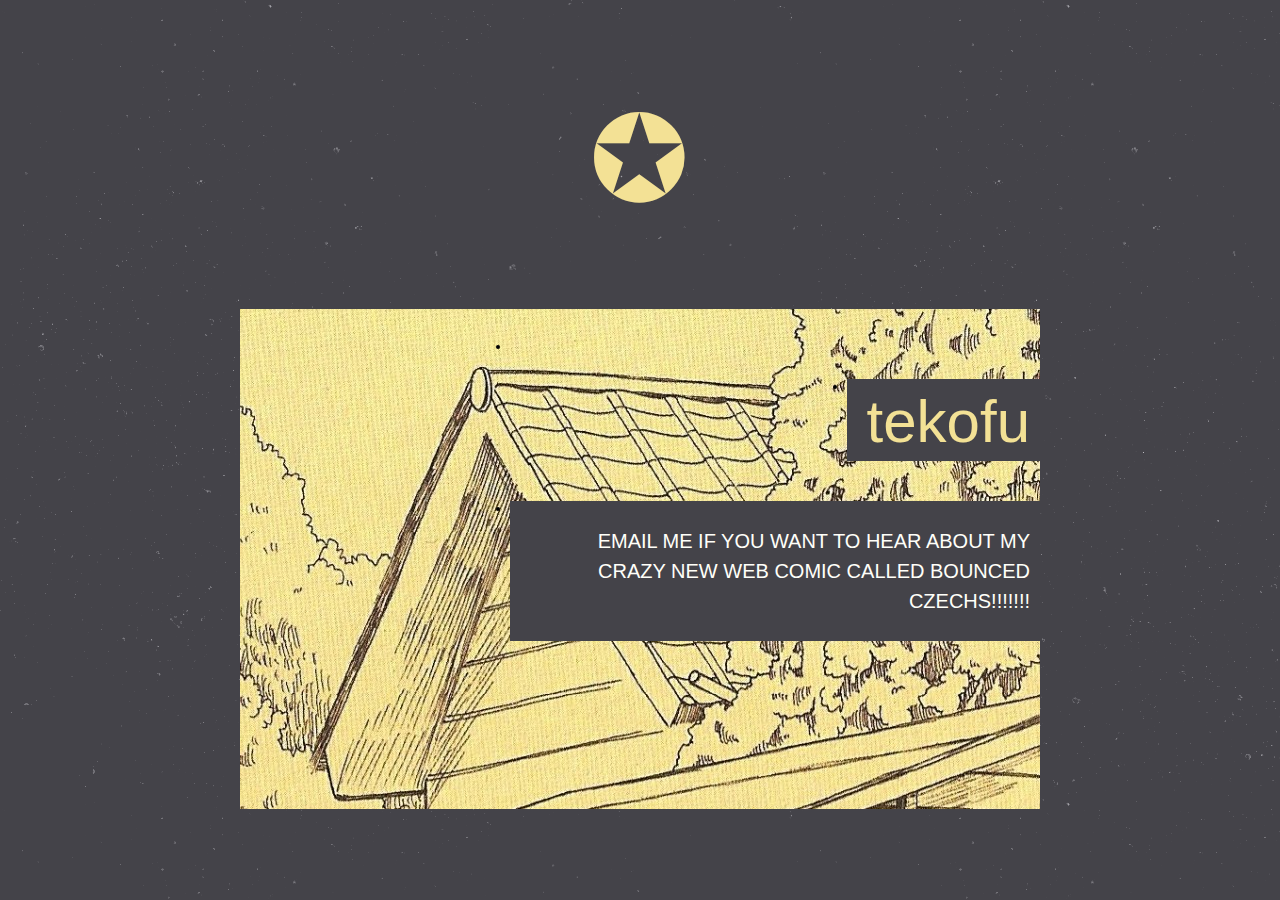
==== index.html @ f94f85e7 "repopulate files to github" ====
<!DOCTYPE html>
<html lang=en>
    <head>
        <meta charset="utf-8">
        <title>tekofu - home</title>
        <link rel="stylesheet" type="text/css" href="assets/style.css" />
		<link rel="shortcut icon" type="image/png" href="assets/ico.png"/>
    </head>

    <body>
        <main> 
            <h1 id="title">✪</h1>
            <header id="header">
                <ul id="menu">
                    <li class="container">
                        <a id="menutitle">
                            tekofu
                        </a> 
                    </li>
                    <li></li>
                    <li class="container">
                        <p id="item">
                            EMAIL ME IF YOU WANT TO HEAR ABOUT MY CRAZY NEW WEB COMIC CALLED BOUNCED CZECHS!!!!!!!
                        </p> 
                    </li>                    
                </ul>
            </header>
        </main>
    </body>
</html>
---- assets/style.css ----
html {
    height: 100%;
    margin: 0;
    padding: 0;
    font-size: 0;
	}

body {
    height: 100%;
    margin: 0;
    padding: 0;
    font-size: 0;
    font-family: sans-serif;
    text-align: center;
    border: 0;
    background-image: url(stardust.png);
	}

main {
    display: inline-block;
    min-width: 800px;
    font-size: 12px;
    margin: 10vh 0 0 0;
	}

#header {
	height: 500px;
	background-image: url(nichi1.jpg);
	}

h1 {
    letter-spacing: 2px;
    font-size: 120px;
    font-weight: normal;
    text-align: center;
    padding: 0;
    margin-top: 0;
    color: #F3E195;
	}

#menu {
	float: right;
	margin-top: 30px;
	vertical-align: bottom;
	position: relative;
	}

.container {
	background-color: #444349;
	float: right;
	height: auto;
	margin-top: 40px;
	}

#item {
	font-size: 20px;
	padding: 5px 10px 5px 20px;
	color: #FFFFF9;
	float: right;
	width: 500px;
	text-align: right;
	line-height: 1.5;
	}

#menutitle {
	float: right;
	font-size: 60px;
	color: #F3E195;
	padding: 5px 10px 5px 20px;
	margin-top: 3px;
	}

.menulink {
	color: #F3E195;
	}

.menulink:hover {
	color: #D5FDE9;
	}

#home {	
	height: 60px;
	width: 60px;
	padding: 5px 5px 5px 5px;
	}
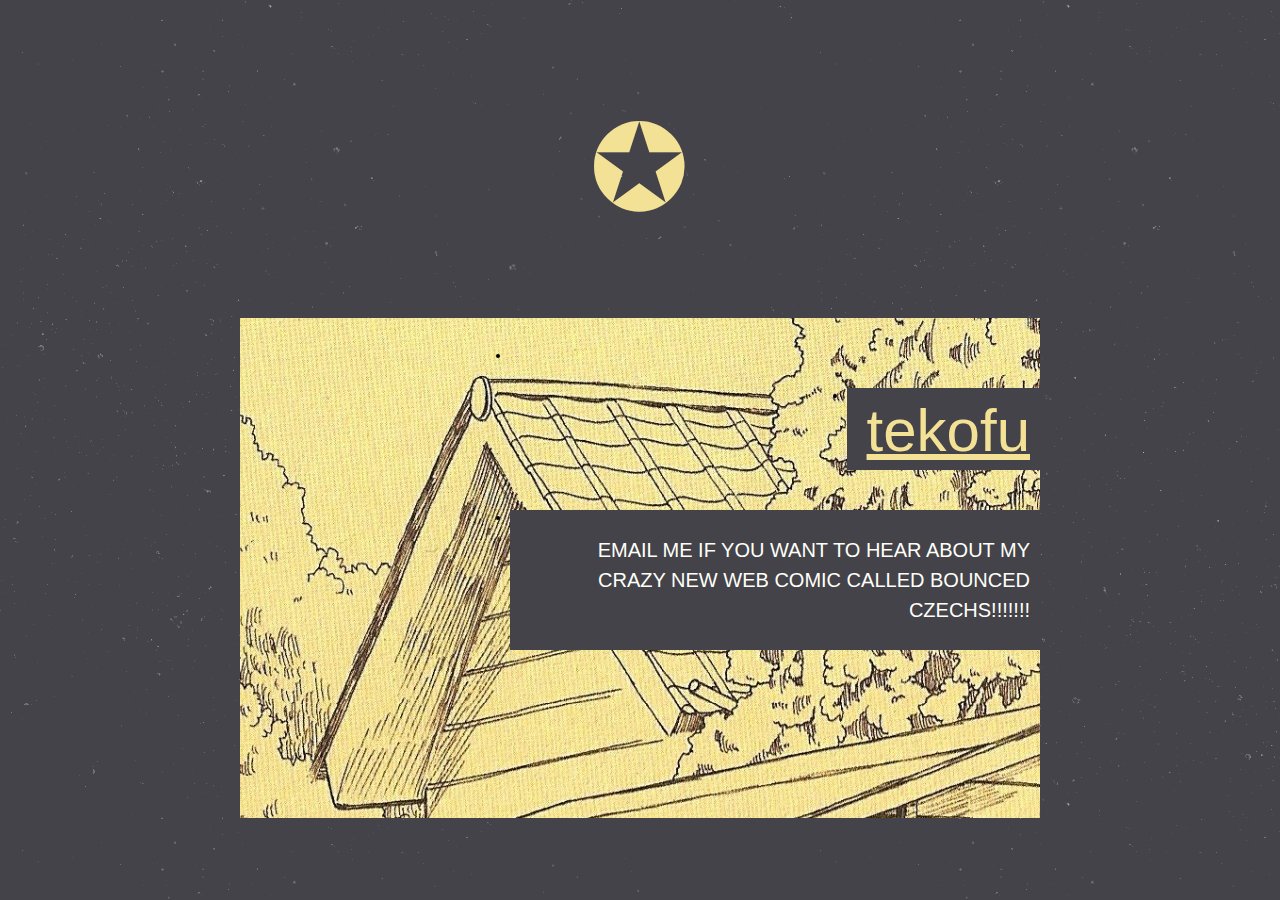
==== commit abc50e0d: "add more meta tags" ====
--- a/index.html
+++ b/index.html
@@ -1,10 +1,13 @@
 <!DOCTYPE html>
 <html lang=en>
     <head>
-        <meta charset="utf-8">
+        <meta charset="utf-8"/>
         <title>tekofu - home</title>
-        <link rel="stylesheet" type="text/css" href="assets/style.css" />
-		<link rel="shortcut icon" type="image/png" href="assets/ico.png"/>
+        <meta name="description" content="Personal website for tekofu"/>
+        <meta name="viewport" content="width=device-width"/>
+        <link rel="stylesheet" type="text/css" href="assets/style.css"/>
+        <link rel="shortcut icon" type="image/png" href="assets/ico.png"/>
+        <link rel="icon" sizes="any" type="image/svg+xml" href="assets/ico.svg"/>
     </head>
 
     <body>
@@ -13,7 +16,7 @@
             <header id="header">
                 <ul id="menu">
                     <li class="container">
-                        <a id="menutitle">
+                        <a id="menutitle" href="https://www.tekofu.com/">
                             tekofu
                         </a> 
                     </li>
--- a/assets/style.css
+++ b/assets/style.css
@@ -21,6 +21,7 @@
     min-width: 800px;
     font-size: 12px;
     margin: 10vh 0 0 0;
+	padding: 1vh;
 	}
 
 #header {
